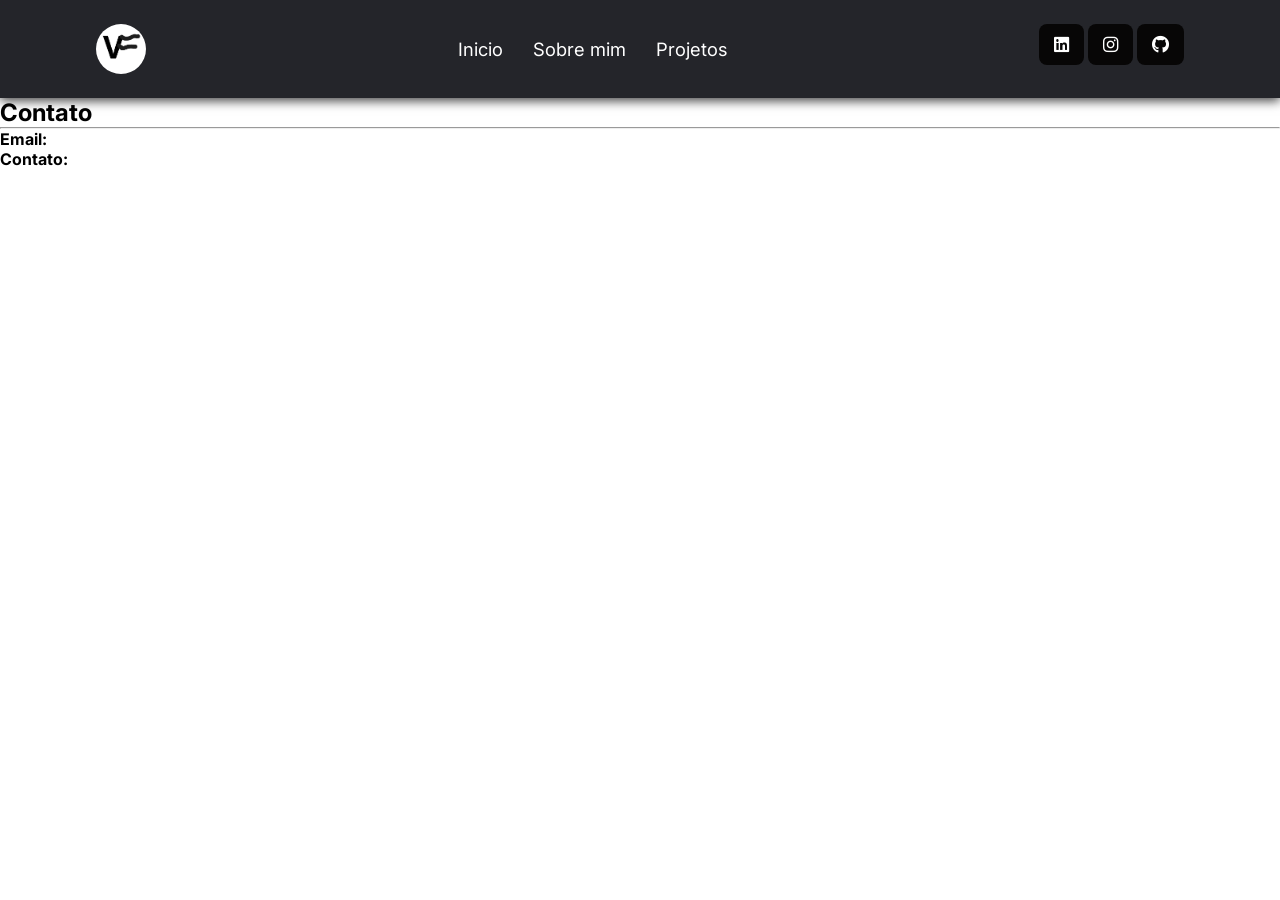
==== contato.html @ 791c703a "portifolio" ====
<!DOCTYPE html>
<html lang="en">
  <head>
    <meta charset="UTF-8" />
    <meta name="viewport" content="width=device-width, initial-scale=1.0" />
    <title>Document</title>
  </head>
  <link rel="stylesheet" href="style.css" />
  <link
    rel="stylesheet"
    href="https://cdnjs.cloudflare.com/ajax/libs/font-awesome/6.6.0/css/all.min.css"
    integrity="sha512-Kc323vGBEqzTmouAECnVceyQqyqdsSiqLQISBL29aUW4U/M7pSPA/gEUZQqv1cwx4OnYxTxve5UMg5GT6L4JJg=="
    crossorigin="anonymous"
    referrerpolicy="no-referrer"
  />

  <body>
    <header>
      <nav class="nav-bar">
        <div class="logo"><img src="logo portifolio.jpg" alt="" /></div>
        <div class="nav-list">
          <ul>
            <li class="nav-item">
              <a href="index.html" class="nav-link" id="item1">Inicio</a>
            </li>
            <li class="nav-item">
              <a href="sobremim.html" class="nav-link" id="item2">Sobre mim</a>
            </li>
            <li class="nav-item">
              <a href="projetos.html" class="nav-link" id="item3">Projetos</a>
            </li>
          </ul>
        </div>
        <div class="login-button">
          <button>
            <a href="https://www.linkedin.com/in/figu3ir4/"
              ><i class="fa-brands fa-linkedin"></i
            ></a>
          </button>
          <button>
            <a href="https://www.instagram.com/figu3ir4/"
              ><i class="fa-brands fa-instagram"></i
            ></a>
          </button>
          <button>
            <a href="https://github.com/FIGU3IR4"
              ><i class="fa-brands fa-github"></i
            ></a>
          </button>
        </div>
      </nav>
    </header>
    <main>
      <section>
        <h1>Contato</h1>
        <hr>
        <p><strong>Email:</strong></p>
        <p><strong>Contato:</strong></p>
      </section>
    </main>
  </body>
</html>
---- style.css ----
@import url("https://fonts.googleapis.com/css2?family=Inter:ital,opsz,wght@0,14..32,100..900;1,14..32,100..900&display=swap");
* {
  padding: 0;
  margin: 0;
  box-sizing: border-box;
  font-family: "inter", sans-serif;
}

header {
  background-color: #24252a;
  box-shadow: 0px 3px 10px #464646;
}

.nav-bar {
  display: flex;
  justify-content: space-between;
  padding: 1.5rem 6rem;
}

.logo img {
  display: flex;
  align-items: center;
  border-radius: 50px;
  width: 50px;
}

.nav-list {
  display: flex;
  align-items: center;
}
.nav-list ul {
  display: flex;
  justify-content: center;
  list-style: none;
}
.nav-item {
  margin: 0 15px;
}
.nav-link {
  text-decoration: none;
  font-size: 1.15rem;
  color: #fff;
  font-weight: 400;
}

.login-button button {
  border: none;
  background-color: #070606;
  padding: 10px 15px;
  border-radius: 8px;
}

.login-button button a {
  text-decoration: none;
  color: #fff;
  font-weight: 500;
  font-size: 1.1rem;
}

.nav-item #item1:hover {
  color: #ec0000;

  transition: 0.5s;
}
.nav-item #item2:hover {
  color: #00f22c;

  transition: 0.5s;
}
.nav-item #item3:hover {
  color: hsl(64, 96%, 44%);

  transition: 0.5s;
}
.container {
  height: 100vh;
  width: 100%;
  background: linear-gradient(85deg, #000000, rgb(63, 63, 63), #6f6f6f,rgb(63, 63, 63), #000000 );
  background-size: 300% 300%;
  animation: color 6s ease-in-out infinite;
}

@keyframes color{
  0%{
    background-position: 0 50%;
  }
  50%{
    background-position: 100% 50%;
  }
  0%{
    background-position: 0 50%;
  }
}
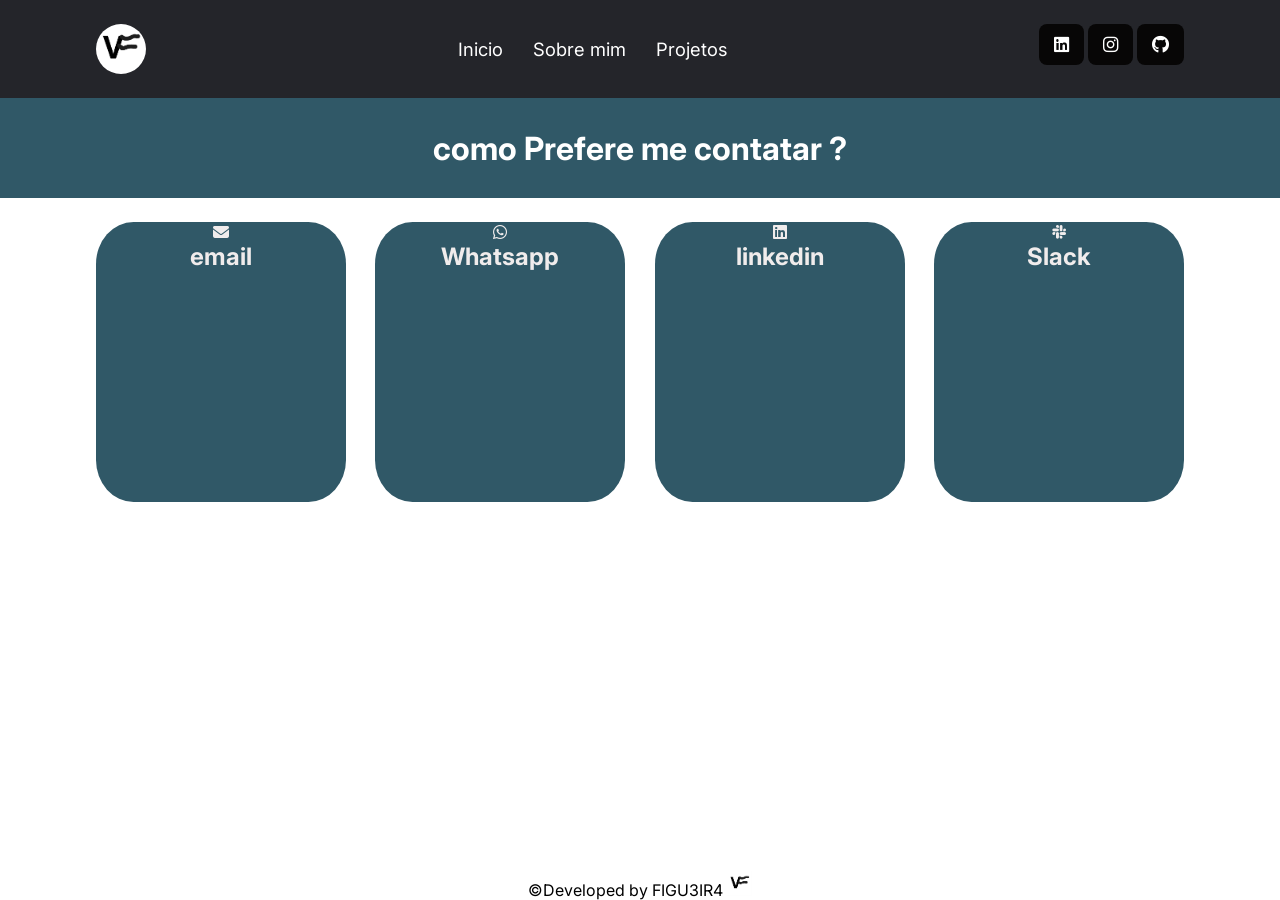
==== commit b1cd0918: "portifolio" ====
--- a/contato.html
+++ b/contato.html
@@ -51,12 +51,33 @@
       </nav>
     </header>
     <main>
-      <section>
-        <h1>Contato</h1>
-        <hr>
-        <p><strong>Email:</strong></p>
-        <p><strong>Contato:</strong></p>
+      <div class="cab_contatos">
+        <h1>como Prefere me contatar ?</h1>
+      </div>
+      <section class="contatos">
+        <div class="email">
+          <i class="fa-solid fa-envelope"></i>
+          <h1>email</h1>
+        </div>
+        <div class="contato">
+          <i class="fa-brands fa-whatsapp"></i>
+          <h1>Whatsapp</h1>
+        </div>
+        <div class="linkedin">
+          <i class="fa-brands fa-linkedin"></i>
+          <h1>linkedin</h1>
+        </div>
+        <div class="slack">
+          <i class="fa-brands fa-slack"></i>
+          <h1>Slack</h1>
+        </div>
       </section>
     </main>
+    <footer class="rodape">
+      <p>
+        &copy;Developed by FIGU3IR4
+        <img src="logo portifolio.jpg" alt="" width="25px" />
+      </p>
+    </footer>
   </body>
 </html>
--- a/style.css
+++ b/style.css
@@ -75,19 +75,60 @@
 .container {
   height: 100vh;
   width: 100%;
-  background: linear-gradient(85deg, #000000, rgb(63, 63, 63), #6f6f6f,rgb(63, 63, 63), #000000 );
+  background: linear-gradient(
+    85deg,
+    #000000,
+    rgb(63, 63, 63),
+    #6f6f6f,
+    rgb(63, 63, 63),
+    #000000
+  );
   background-size: 300% 300%;
   animation: color 6s ease-in-out infinite;
 }
 
-@keyframes color{
-  0%{
+@keyframes color {
+  0% {
     background-position: 0 50%;
   }
-  50%{
+  50% {
     background-position: 100% 50%;
   }
-  0%{
+  0% {
     background-position: 0 50%;
   }
 }
+
+.cab_contatos {
+  background-color: #305867;
+  height: 100px;
+  display: flex;
+  justify-content: center;
+  align-items: center;
+  color: white;
+}
+.rodape {
+  position: fixed;
+  bottom: 0;
+  width: 100%;
+  text-align: center;
+}
+
+.minhafoto img {
+  border-radius: 50%;
+}
+
+.contatos {
+  display: flex;
+  justify-content: space-between;
+  padding: 1.5rem 6rem;
+}
+
+.email, .contato, .linkedin, .slack{
+  background-color: #305867;
+  width: 250px;
+  height: 280px;
+  border-radius: 15%;
+  color: #f0ecec;
+  text-align: center;
+}
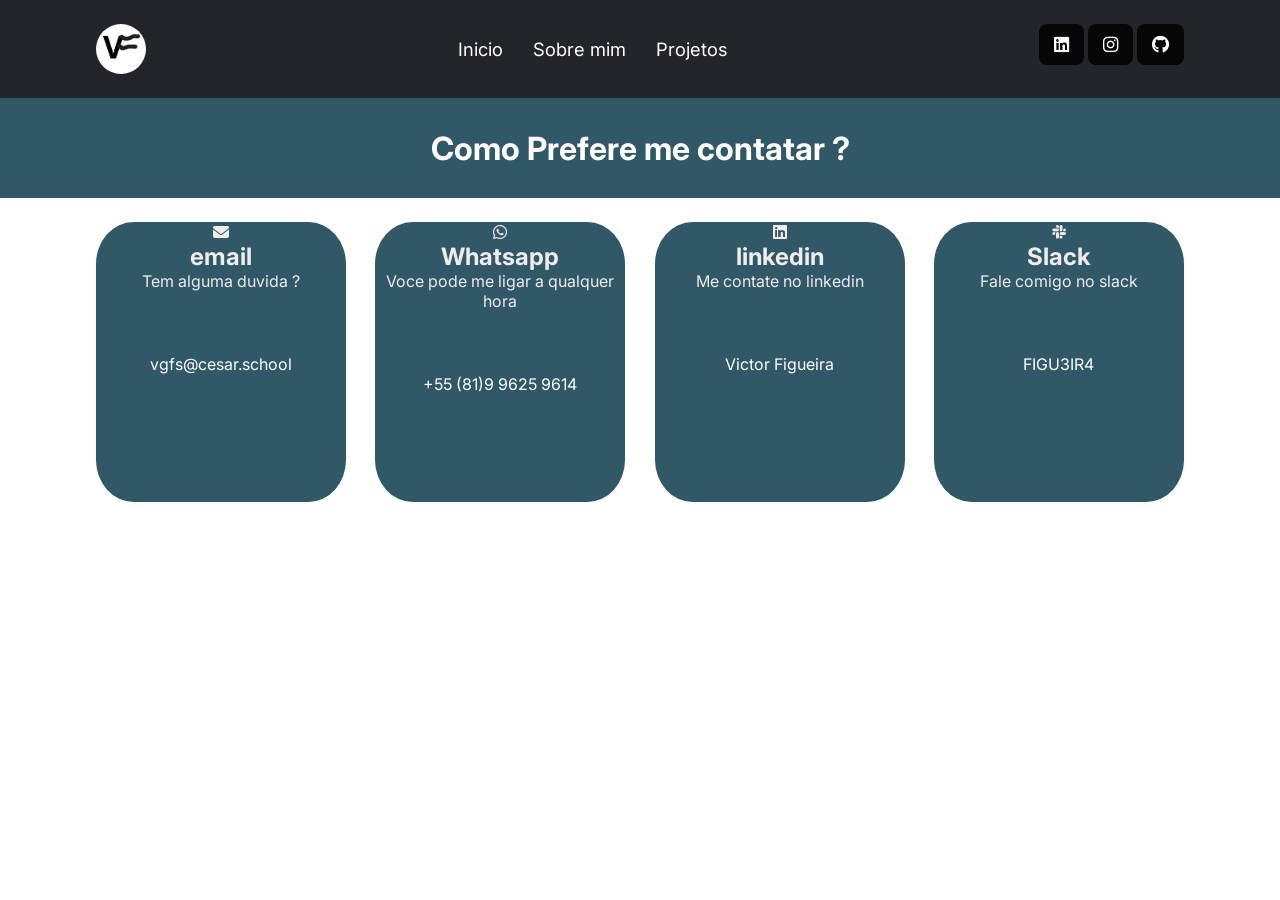
==== commit 995969bf: "portifolio" ====
--- a/contato.html
+++ b/contato.html
@@ -3,7 +3,7 @@
   <head>
     <meta charset="UTF-8" />
     <meta name="viewport" content="width=device-width, initial-scale=1.0" />
-    <title>Document</title>
+    <title>Contatos</title>
   </head>
   <link rel="stylesheet" href="style.css" />
   <link
@@ -52,32 +52,40 @@
     </header>
     <main>
       <div class="cab_contatos">
-        <h1>como Prefere me contatar ?</h1>
+        <h1>Como Prefere me contatar ?</h1>
       </div>
       <section class="contatos">
         <div class="email">
           <i class="fa-solid fa-envelope"></i>
           <h1>email</h1>
+          <p> Tem alguma duvida ?</p>
+          <a href="">vgfs@cesar.school</a>
         </div>
         <div class="contato">
           <i class="fa-brands fa-whatsapp"></i>
           <h1>Whatsapp</h1>
+          <p>Voce pode me ligar a qualquer hora</p>
+          <a href="">+55 (81)9 9625 9614</a>
         </div>
         <div class="linkedin">
           <i class="fa-brands fa-linkedin"></i>
           <h1>linkedin</h1>
+          <p>Me contate no linkedin</p>
+          <a href="">Victor Figueira</a>
         </div>
         <div class="slack">
           <i class="fa-brands fa-slack"></i>
           <h1>Slack</h1>
+          <p>Fale comigo no slack</p>
+          <a href="">FIGU3IR4</a>
         </div>
       </section>
     </main>
-    <footer class="rodape">
+  <!--<footer class="rodape">
       <p>
         &copy;Developed by FIGU3IR4
         <img src="logo portifolio.jpg" alt="" width="25px" />
       </p>
-    </footer>
+    </footer>-->  
   </body>
 </html>
--- a/style.css
+++ b/style.css
@@ -131,4 +131,18 @@
   border-radius: 15%;
   color: #f0ecec;
   text-align: center;
+}
+
+.contatos a {
+  text-decoration: none;
+  color: #fff;
+  
+}
+
+
+.email p, a , .contato p, a, .linkedin p, a, .slack p, a{
+
+ padding-bottom: 25%;
+  
+  
 }
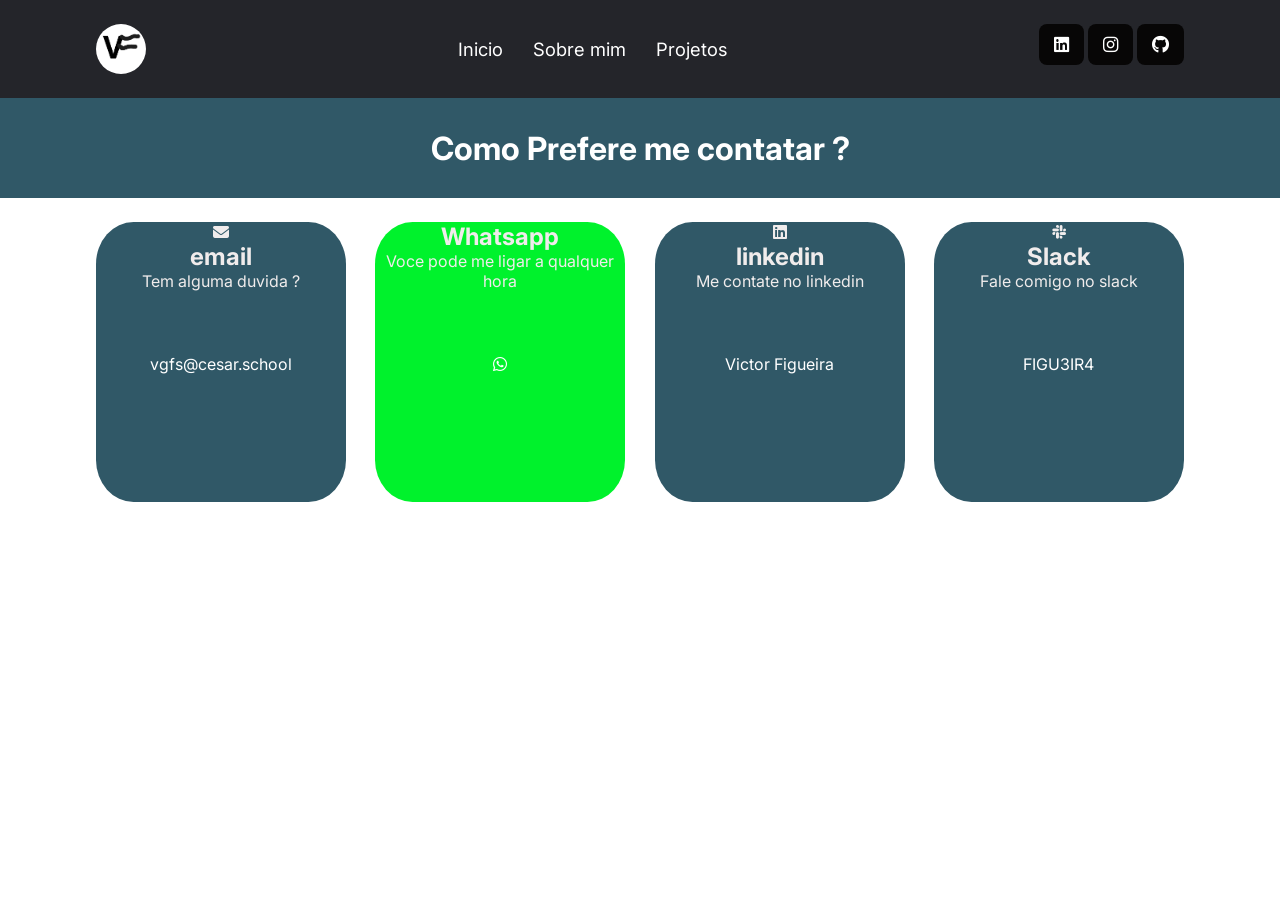
==== commit 2c78c92e: "portifolio" ====
--- a/contato.html
+++ b/contato.html
@@ -62,10 +62,9 @@
           <a href="">vgfs@cesar.school</a>
         </div>
         <div class="contato">
-          <i class="fa-brands fa-whatsapp"></i>
           <h1>Whatsapp</h1>
           <p>Voce pode me ligar a qualquer hora</p>
-          <a href="">+55 (81)9 9625 9614</a>
+          <a href=""> <i class="fa-brands fa-whatsapp"></i></a>
         </div>
         <div class="linkedin">
           <i class="fa-brands fa-linkedin"></i>
--- a/style.css
+++ b/style.css
@@ -122,6 +122,7 @@
   display: flex;
   justify-content: space-between;
   padding: 1.5rem 6rem;
+
 }
 
 .email, .contato, .linkedin, .slack{
@@ -145,4 +146,7 @@
  padding-bottom: 25%;
   
   
-}+}
+.contato {
+  background-color: #00f22c;
+}
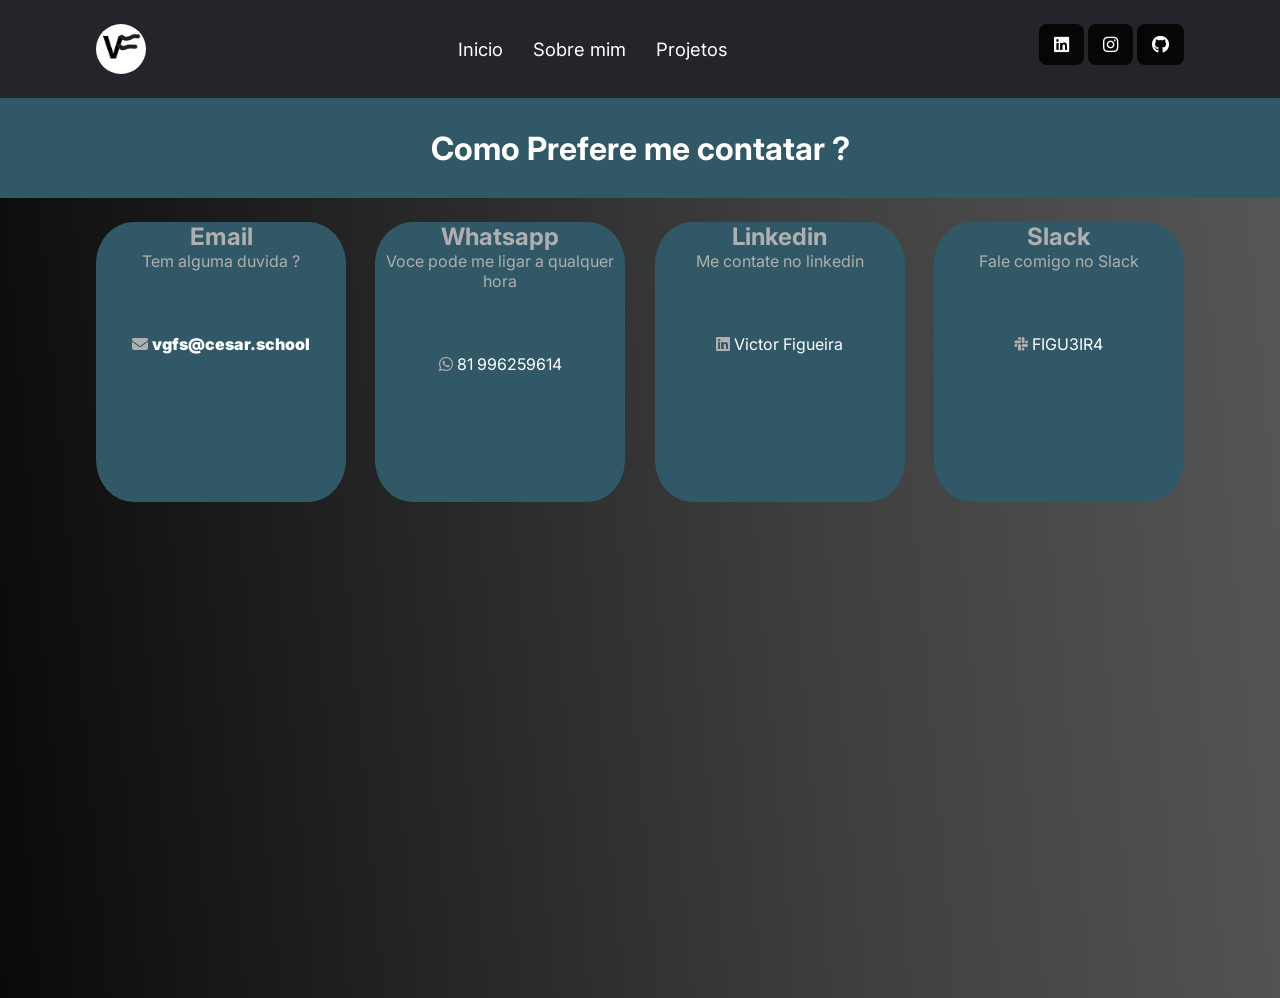
==== commit 032a40c4: "portifolio" ====
--- a/contato.html
+++ b/contato.html
@@ -50,41 +50,40 @@
         </div>
       </nav>
     </header>
-    <main>
+    <main class="container">
       <div class="cab_contatos">
         <h1>Como Prefere me contatar ?</h1>
       </div>
       <section class="contatos">
         <div class="email">
-          <i class="fa-solid fa-envelope"></i>
-          <h1>email</h1>
-          <p> Tem alguma duvida ?</p>
-          <a href="">vgfs@cesar.school</a>
+          <h1>Email</h1>
+          <p>Tem alguma duvida ?</p>
+        <i class="fa-solid fa-envelope" id="test">  <a href="">vgfs@cesar.school</a></i>
         </div>
         <div class="contato">
           <h1>Whatsapp</h1>
           <p>Voce pode me ligar a qualquer hora</p>
-          <a href=""> <i class="fa-brands fa-whatsapp"></i></a>
+          <i class="fa-brands fa-whatsapp" id="test"> <a href="https://wa.me/5581996259614">81 996259614</a> </i>
         </div>
         <div class="linkedin">
-          <i class="fa-brands fa-linkedin"></i>
-          <h1>linkedin</h1>
+          
+          <h1>Linkedin</h1>
           <p>Me contate no linkedin</p>
-          <a href="">Victor Figueira</a>
+         <i class="fa-brands fa-linkedin"id="test"> <a href="https://www.linkedin.com/in/figu3ir4/" >Victor Figueira</a></i>
         </div>
         <div class="slack">
-          <i class="fa-brands fa-slack"></i>
+         
           <h1>Slack</h1>
-          <p>Fale comigo no slack</p>
-          <a href="">FIGU3IR4</a>
+          <p>Fale comigo no Slack</p>
+           <i class="fa-brands fa-slack" id="test"> <a href="">FIGU3IR4</a></i>
         </div>
       </section>
     </main>
-  <!--<footer class="rodape">
+    <!--<footer class="rodape">
       <p>
         &copy;Developed by FIGU3IR4
         <img src="logo portifolio.jpg" alt="" width="25px" />
       </p>
-    </footer>-->  
+    </footer>-->
   </body>
 </html>
--- a/style.css
+++ b/style.css
@@ -122,31 +122,74 @@
   display: flex;
   justify-content: space-between;
   padding: 1.5rem 6rem;
-
 }
 
-.email, .contato, .linkedin, .slack{
-  background-color: #305867;
+.email,
+.contato,
+.linkedin,
+.slack {
   width: 250px;
   height: 280px;
   border-radius: 15%;
-  color: #f0ecec;
+  color: #b0afaf;
   text-align: center;
 }
 
 .contatos a {
   text-decoration: none;
   color: #fff;
-  
 }
 
+.email p,
+a,
+.contato p,
+a,
+.linkedin p,
+a,
+.slack p,
+a {
+  padding-bottom: 25%;
+}
 
-.email p, a , .contato p, a, .linkedin p, a, .slack p, a{
+.contato {
+  background-color: #305867;
+}
+.linkedin {
+  background-color: #305867;
+}
+.slack {
+  background-color:#305867;
+}
+.email {
+  background-color:#305867;
+}
+#test :hover {
+  color: hsl(60, 3%, 6%);
 
- padding-bottom: 25%;
-  
-  
+  transition: 0.5s;
 }
-.contato {
-  background-color: #00f22c;
+
+.sobre2 {
+  display: flex;
 }
+
+.minhafoto {
+  justify-content: space-between;
+  padding: 1rem 10rem;
+}
+.sobretexto {
+  justify-content: space-between;
+  padding: 4rem 0rem;
+}
+
+.main_contatos{
+  background: url(https://guiaviajarmelhor.com.br/wp-content/uploads/2023/04/recife-a-noite-o-que-fazer2.jpg);
+  background-repeat: no-repeat;
+  background-size: cover;
+ 
+
+}
+.sobretexto{
+  background: url(https://img.freepik.com/fotos-gratis/textura-de-papel-branco_1194-2301.jpg);
+  border-radius: 10px;
+}
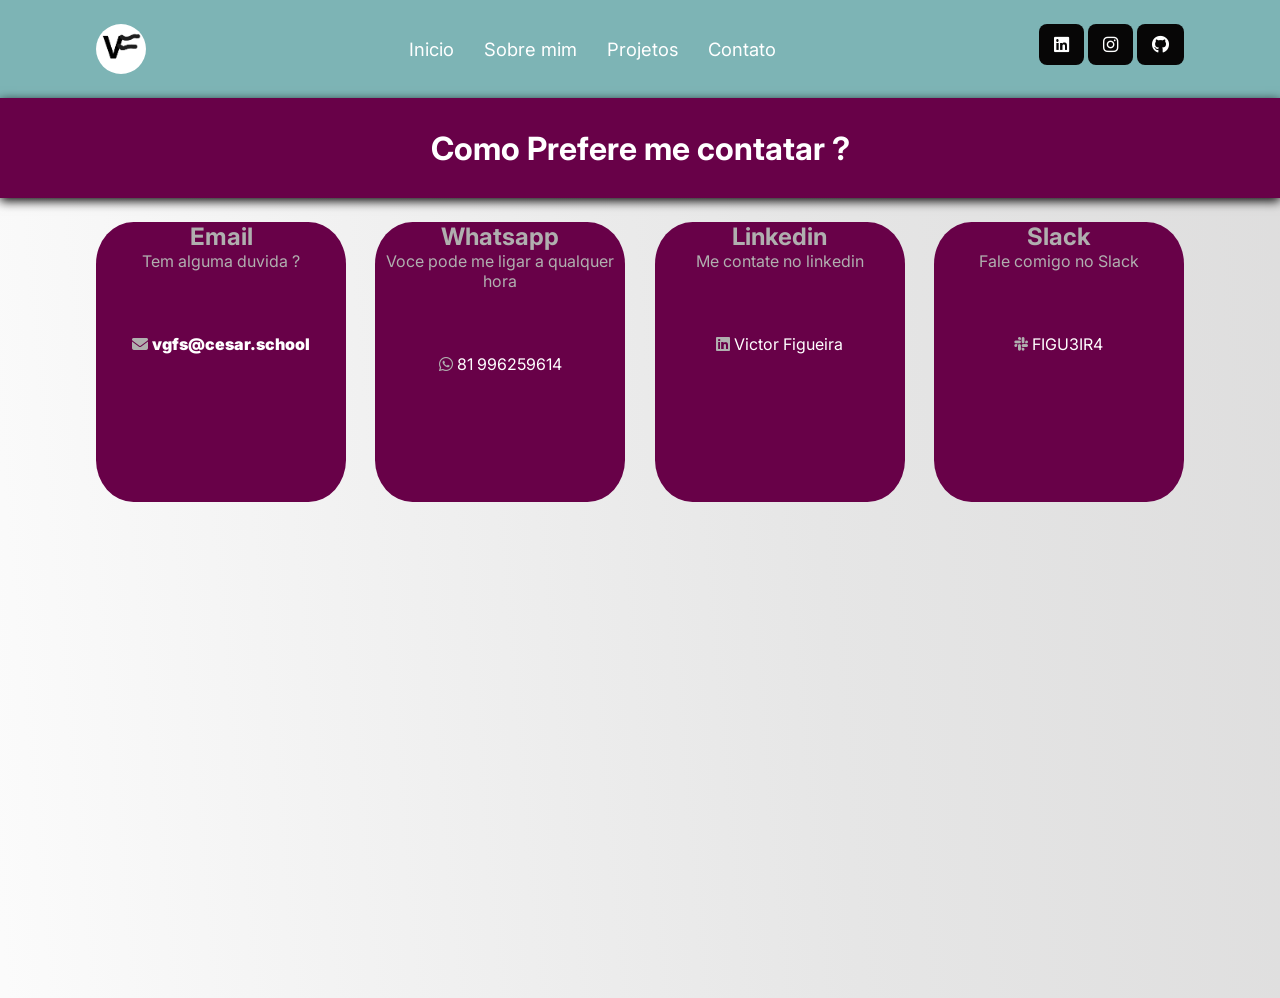
==== commit d75c4e04: "v8" ====
--- a/contato.html
+++ b/contato.html
@@ -23,11 +23,15 @@
             <li class="nav-item">
               <a href="index.html" class="nav-link" id="item1">Inicio</a>
             </li>
+
             <li class="nav-item">
-              <a href="sobremim.html" class="nav-link" id="item2">Sobre mim</a>
+              <a href="sobremim.html" class="nav-link" id="item1">Sobre mim</a>
             </li>
             <li class="nav-item">
-              <a href="projetos.html" class="nav-link" id="item3">Projetos</a>
+              <a href="projetos.html" class="nav-link" id="item2">Projetos</a>
+            </li>
+            <li class="nav-item">
+              <a href="contato.html" class="nav-link" id="item3">Contato</a>
             </li>
           </ul>
         </div>
@@ -58,24 +62,30 @@
         <div class="email">
           <h1>Email</h1>
           <p>Tem alguma duvida ?</p>
-        <i class="fa-solid fa-envelope" id="test">  <a href="">vgfs@cesar.school</a></i>
+          <i class="fa-solid fa-envelope" id="test">
+            <a href="">vgfs@cesar.school</a></i
+          >
         </div>
         <div class="contato">
           <h1>Whatsapp</h1>
           <p>Voce pode me ligar a qualquer hora</p>
-          <i class="fa-brands fa-whatsapp" id="test"> <a href="https://wa.me/5581996259614">81 996259614</a> </i>
+          <i class="fa-brands fa-whatsapp" id="test">
+            <a href="https://wa.me/5581996259614">81 996259614</a>
+          </i>
         </div>
         <div class="linkedin">
-          
           <h1>Linkedin</h1>
           <p>Me contate no linkedin</p>
-         <i class="fa-brands fa-linkedin"id="test"> <a href="https://www.linkedin.com/in/figu3ir4/" >Victor Figueira</a></i>
+          <i class="fa-brands fa-linkedin" id="test">
+            <a href="https://www.linkedin.com/in/figu3ir4/"
+              >Victor Figueira</a
+            ></i
+          >
         </div>
         <div class="slack">
-         
           <h1>Slack</h1>
           <p>Fale comigo no Slack</p>
-           <i class="fa-brands fa-slack" id="test"> <a href="">FIGU3IR4</a></i>
+          <i class="fa-brands fa-slack" id="test"> <a href="">FIGU3IR4</a></i>
         </div>
       </section>
     </main>
--- a/style.css
+++ b/style.css
@@ -7,7 +7,7 @@
 }
 
 header {
-  background-color: #24252a;
+  background-color: #7db4b5;
   box-shadow: 0px 3px 10px #464646;
 }
 
@@ -58,17 +58,17 @@
 }
 
 .nav-item #item1:hover {
-  color: #ec0000;
+  color: #680148;
 
   transition: 0.5s;
 }
 .nav-item #item2:hover {
-  color: #00f22c;
+  color: #680148;
 
   transition: 0.5s;
 }
 .nav-item #item3:hover {
-  color: hsl(64, 96%, 44%);
+  color: #680148;
 
   transition: 0.5s;
 }
@@ -77,11 +77,11 @@
   width: 100%;
   background: linear-gradient(
     85deg,
-    #000000,
-    rgb(63, 63, 63),
-    #6f6f6f,
-    rgb(63, 63, 63),
-    #000000
+    #ffffff,
+    rgb(230, 230, 230),
+    #d6d5d5,
+    rgb(230, 230, 230),
+    #ffffff
   );
   background-size: 300% 300%;
   animation: color 6s ease-in-out infinite;
@@ -100,12 +100,13 @@
 }
 
 .cab_contatos {
-  background-color: #305867;
+  background-color: #680148;
   height: 100px;
   display: flex;
   justify-content: center;
   align-items: center;
   color: white;
+  box-shadow: 0px 3px 10px #070606;
 }
 .rodape {
   position: fixed;
@@ -152,16 +153,16 @@
 }
 
 .contato {
-  background-color: #305867;
+  background-color: #680148;
 }
 .linkedin {
-  background-color: #305867;
+  background-color: #680148;
 }
 .slack {
-  background-color:#305867;
+  background-color:#680148;
 }
 .email {
-  background-color:#305867;
+  background-color:#680148;
 }
 #test :hover {
   color: hsl(60, 3%, 6%);
@@ -182,14 +183,29 @@
   padding: 4rem 0rem;
 }
 
-.main_contatos{
+.main_{
   background: url(https://guiaviajarmelhor.com.br/wp-content/uploads/2023/04/recife-a-noite-o-que-fazer2.jpg);
   background-repeat: no-repeat;
   background-size: cover;
+  background-attachment: fixed;
  
 
 }
-.sobretexto{
-  background: url(https://img.freepik.com/fotos-gratis/textura-de-papel-branco_1194-2301.jpg);
-  border-radius: 10px;
+
+.index{
+  display: flex;
+  justify-content: space-between;
+  padding: 4rem 0rem;
+}
+.projetos_section{
+  display: flex;
+  
+}
+.foto_projetos{
+  justify-content: space-between;
+  padding: 8rem 4rem;
+}
+.texto_projetos{
+  justify-content: space-between;
+  padding: 4rem 1rem;
 }
